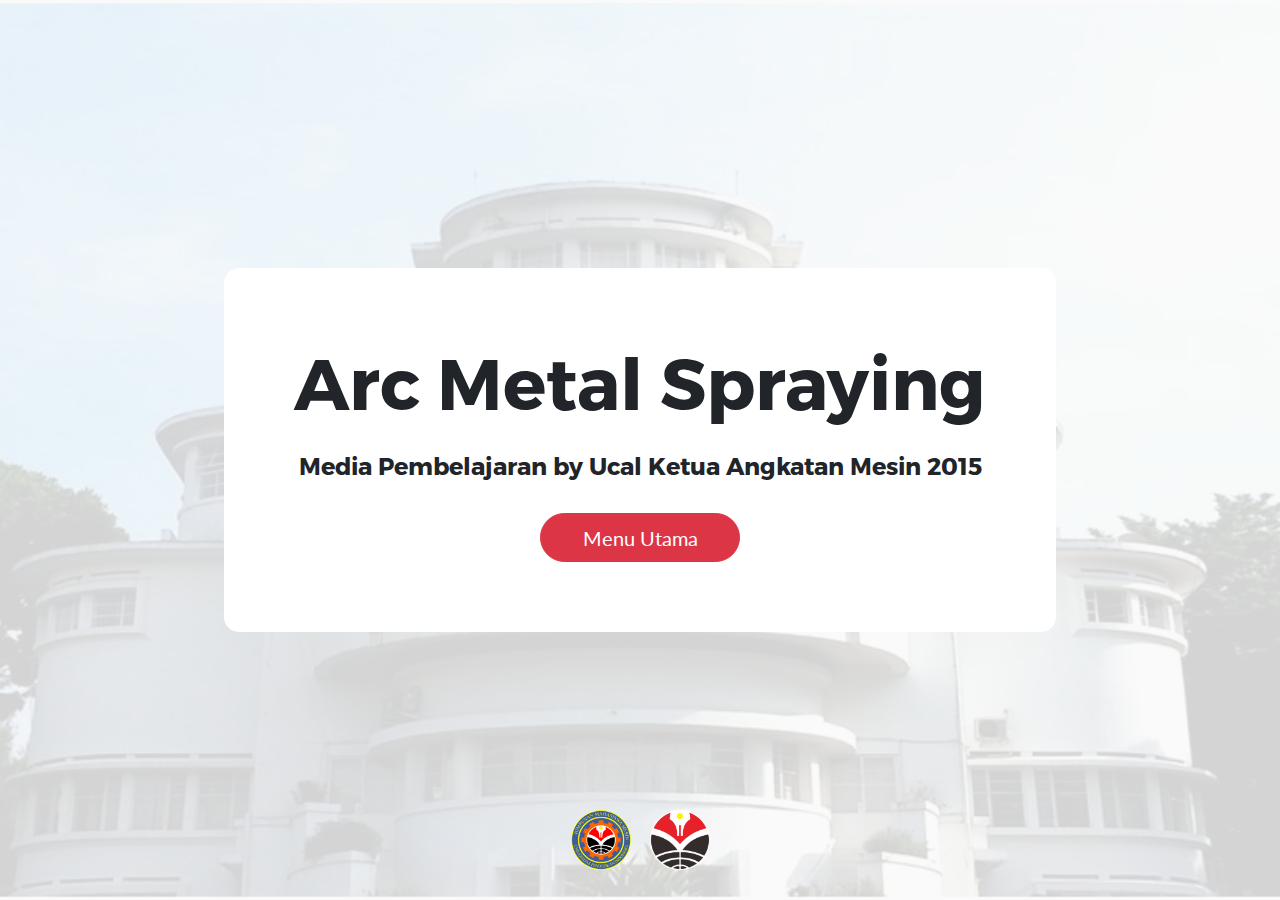
==== index.html @ a652a7d2 "Initial state, minus animation" ====
<html>
<head>
    <title>Arc Metal Spraying | Kautsar </title>
    <meta http-equiv="Content-Type" content="text/html; charset=UTF-8">
    <meta name="description" content="Template by Colorlib" />
    <meta name="keywords" content="HTML, CSS, JavaScript, PHP" />
    <meta name="author" content="Colorlib" />
    <meta name="viewport" content="width=device-width, initial-scale=1, maximum-scale=1">
    
    <!-- <link rel="shortcut icon" href="images/favicon.png" /> -->
    <link rel="stylesheet" type="text/css"  href='assets/css/bootstrap.min.css' />
    <link rel="stylesheet" type="text/css"  href='assets/style/style.css' />
</head>
<body>
    <div class="bg-home">
        <div class="container h-100">
            <div class="row h-100 justify-content-center align-items-center">
                <div class="up text-center">
                    <div class="card">
                        <div class="card-body">
                            <h1>Arc Metal Spraying</h1>
                            <h4>Media Pembelajaran by Ucal Ketua Angkatan Mesin 2015</h4>
                            <br>
                            <a href='home.html'><button type="button" class="btn btn-danger btn-lg">Menu Utama</button></a>
                        </div>
                    </div>
                </div>
            </div>
        </div>
        <div class="fixed-bottom text-center">
            <img src="assets/img/logo-mesin.png" alt="" style='padding-bottom: 30px' height="90px">
            <img src="assets/img/logo-upi.png" alt="" style='padding-bottom: 30px; padding-left:15px' height="90px">
        </div>
    </div>
    
    <script src="assets/js/popper.min.js"></script>
    <script src="assets/js/jquery-3.3.1.slim.min.js"></script>
    <script src="assets/js/bootstrap.min.js"></script>
</body>
</html>
---- assets/style/style.css ----
@import url("../fonts/otf/Montserrat.css");
@import url("../fonts/otf/Lato.css");

body {
    background-color: #FAFAFA;
    font-family: 'Lato', sans-serif;
}

.card {
    padding: 50px;
    border: 0px;
    border-radius: 15px
}

.bg-home {
    position: relative;
    background: #FAFAFA;
    overflow: hidden;
}

.bg-home:before {
    content: ' ';
    display: block;
    position: absolute;
    left: 0;
    top: 0;
    width: 100%;
    height: 100%;
    z-index: 1;
    opacity: 0.15;
    background-image: url('../img/bg-isola.jpg');
    background-repeat: no-repeat;
    background-position: 50% 0;
    -ms-background-size: cover;
    -o-background-size: cover;
    -moz-background-size: cover;
    -webkit-background-size: cover;
    background-size: 100 100;
}

.bg-home .up {
    z-index: 2;
}

.bg-home .card {
    padding: 50px;
}

.bg-home2 {
    position: relative;
    background: #FAFAFA;
    overflow: hidden;
}

.bg-home2:before {
    content: ' ';
    display: block;
    position: absolute;
    left: 0;
    top: 0;
    width: 100%;
    height: 100%;
    z-index: 0;
    opacity: 0.12;
    background-image: url('../img/Metal\ Spray\ Background.png');
    background-repeat: no-repeat;
    background-position: 50% 50%;
    -ms-background-size: cover;
    -o-background-size: cover;
    -moz-background-size: cover;
    -webkit-background-size: cover;
    background-size: 100 100;
}

.bg-home2 .up {
    z-index: 2;
}

h1, h2, h3, h4 {
    font-family: 'Montserrat', sans-serif;
}

h1 {
    font-size: 72px;
    font-weight: 700;
    padding-bottom: 20px
}

h2 {
    font-weight: 700;
}

h3, h4 {
    font-weight: 700
}

hr {
    border: 0px solid;
    background-color: #373737;
    height: 8px;
    width: 200px
}

p {
    font-size: 22px;
}

.btn {
    border-radius: 50px;
    width: 200px;
    height: 49px;
}

.navbar {
    background-color: #FFFFFF
    -webkit-box-shadow: 0 3px 8px -6px #999;
    -moz-box-shadow: 0 3px 8px -6px #999;
    box-shadow: 0 3px 8px -6px #999;
}

.navbar-brand {
    font-size: 28px;
    font-family: 'Montserrat', sans-serif;
    font-weight: 800;
}

.nav-item {
    font-size: 18px;
    padding-left: 15px;
    padding-right: 15px;
    font-weight: 600;
}

a.dropdown-item {
    font-weight: 600;
}

a.nav-link {
    font-family: 'Montserrat';
}

.dropdown-menu hr {
    border: 0px solid;
    height: 1px;
    width: 170px;
}

.dropdown-item:active {
    background-color: #E64C3C;
}
a.dropdown-item.active {
    background-color: #E64C3C;
}

.head-page {
    padding: 100px
}
.head-page-profil {
    padding: 50px
}

.border-img {
    border: 8px solid #DC3545
}

.border-img-profil {
    border: 8px solid #444444
}

.footer {
    padding: 15px;
    font-family: 'Montserrat', sans-serif;
    width: 100%;
    bottom: 0;
    background-color: #EEEEEE;
    color:#000000;
    text-align: center;
}

.vertical-line {
    border-left: 1px solid #444444;
}

table {
    font-size: 20px
}

td {
    padding-bottom:20px;  
}

td:first-child {
    padding-left:20px;
    padding-right:0;
}

#showHid1, #showHid2, #showHid3 {
    display: none
}

.film {
    max-width: 1000px;
    max-height: 580px;
    /* position: relative !important; */
  }
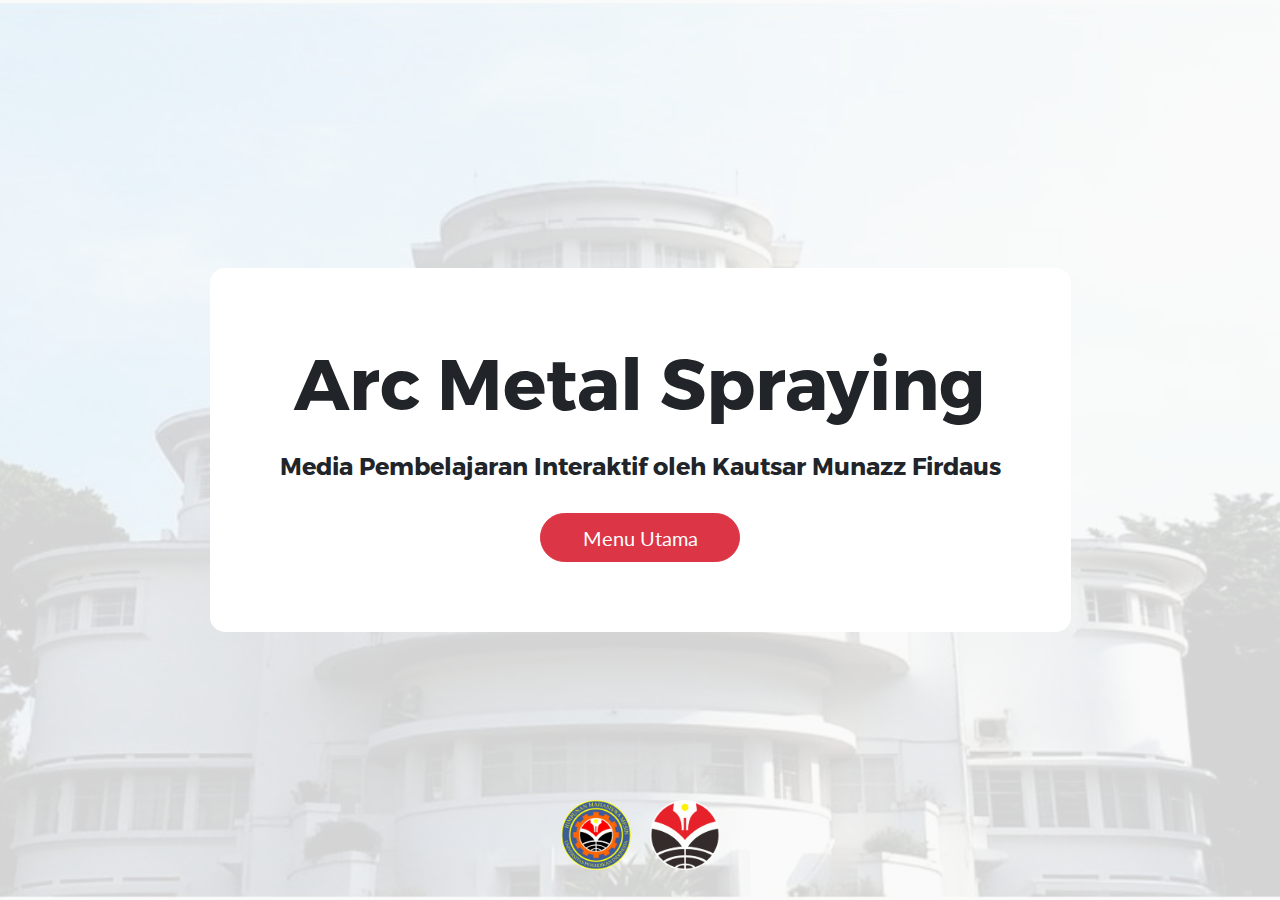
==== commit 8cd295fa: "Add flash proses, fix some head and navbar. fix some size" ====
--- a/index.html
+++ b/index.html
@@ -1,13 +1,12 @@
 <html>
 <head>
-    <title>Arc Metal Spraying | Kautsar </title>
+    <title>Arc Metal Spraying</title>
     <meta http-equiv="Content-Type" content="text/html; charset=UTF-8">
-    <meta name="description" content="Template by Colorlib" />
     <meta name="keywords" content="HTML, CSS, JavaScript, PHP" />
-    <meta name="author" content="Colorlib" />
+    <meta name="author" content="MNF" />
     <meta name="viewport" content="width=device-width, initial-scale=1, maximum-scale=1">
     
-    <!-- <link rel="shortcut icon" href="images/favicon.png" /> -->
+    <link rel="shortcut icon" href="assets/img/favicon.png" />
     <link rel="stylesheet" type="text/css"  href='assets/css/bootstrap.min.css' />
     <link rel="stylesheet" type="text/css"  href='assets/style/style.css' />
 </head>
@@ -19,7 +18,7 @@
                     <div class="card">
                         <div class="card-body">
                             <h1>Arc Metal Spraying</h1>
-                            <h4>Media Pembelajaran by Ucal Ketua Angkatan Mesin 2015</h4>
+                            <h4>Media Pembelajaran Interaktif oleh Kautsar Munazz Firdaus</h4>
                             <br>
                             <a href='home.html'><button type="button" class="btn btn-danger btn-lg">Menu Utama</button></a>
                         </div>
@@ -28,8 +27,8 @@
             </div>
         </div>
         <div class="fixed-bottom text-center">
-            <img src="assets/img/logo-mesin.png" alt="" style='padding-bottom: 30px' height="90px">
-            <img src="assets/img/logo-upi.png" alt="" style='padding-bottom: 30px; padding-left:15px' height="90px">
+            <img src="assets/img/logo-mesin.png" alt="" style='padding-bottom: 30px' height="100px">
+            <img src="assets/img/logo-upi.png" alt="" style='padding-bottom: 30px; padding-left:15px' height="100px">
         </div>
     </div>
     
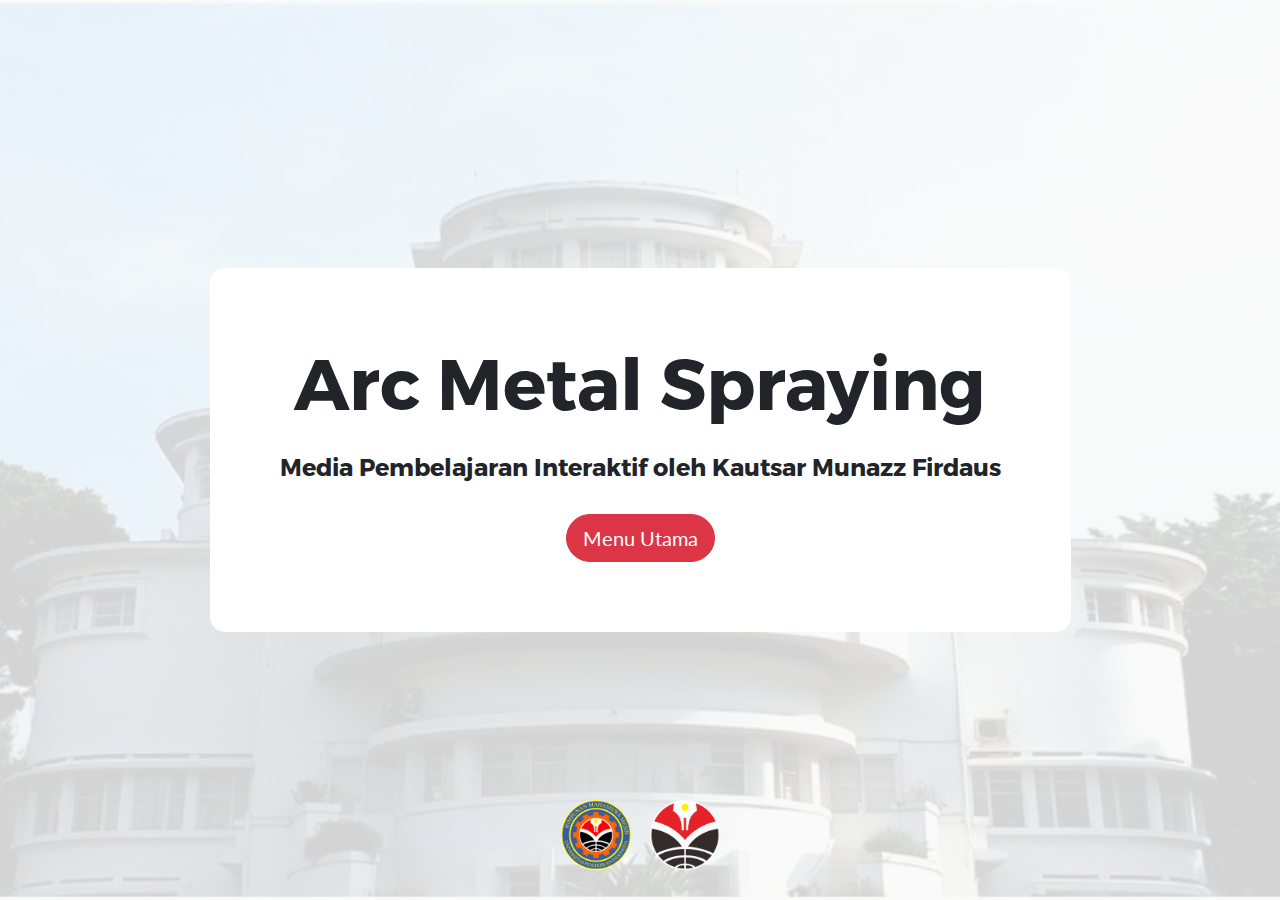
==== commit 495b8387: "Add home-index with music" ====
--- a/index.html
+++ b/index.html
@@ -20,7 +20,7 @@
                             <h1>Arc Metal Spraying</h1>
                             <h4>Media Pembelajaran Interaktif oleh Kautsar Munazz Firdaus</h4>
                             <br>
-                            <a href='home.html'><button type="button" class="btn btn-danger btn-lg">Menu Utama</button></a>
+                            <a href='home-index.html'><button type="button" class="btn btn-danger btn-lg">Menu Utama</button></a>
                         </div>
                     </div>
                 </div>
--- a/assets/style/style.css
+++ b/assets/style/style.css
@@ -107,8 +107,9 @@
 
 .btn {
     border-radius: 50px;
-    width: 200px;
-    height: 49px;
+    white-space: normal;
+    /* width: 150px; */
+    /* height: 49px; */
 }
 
 .navbar {
@@ -153,7 +154,10 @@
 }
 
 .head-page {
-    padding: 100px
+    padding-top: 100px;
+    padding-bottom: 100px;
+    padding-left: 50px;
+    padding-right: 50px;
 }
 .head-page-profil {
     padding: 50px
@@ -202,4 +206,35 @@
     max-width: 1000px;
     max-height: 580px;
     /* position: relative !important; */
-  }+}
+
+table.table-bordered{
+    border:1px solid #373737;
+    margin-top:20px;
+  }
+table.table-bordered > thead > tr > th{
+    border:1px solid #373737;
+}
+table.table-bordered > tbody > tr > td{
+    border:1px solid #373737;
+}
+
+.section{
+    display: none;
+    padding:10px;
+    font-size:18px; 
+    height:200px;
+}
+
+button#playpausebtn{	background:url(https://image.flaticon.com/icons/svg/189/189889.svg) no-repeat;
+	width:30px;
+    height:30px;
+    margin-right: 30px;
+    border: 0px
+}
+
+button#mutebtn{	background:url(https://image.flaticon.com/icons/svg/204/204287.svg) no-repeat;
+	width:30px;
+	height:30px;
+    border: 0px
+}